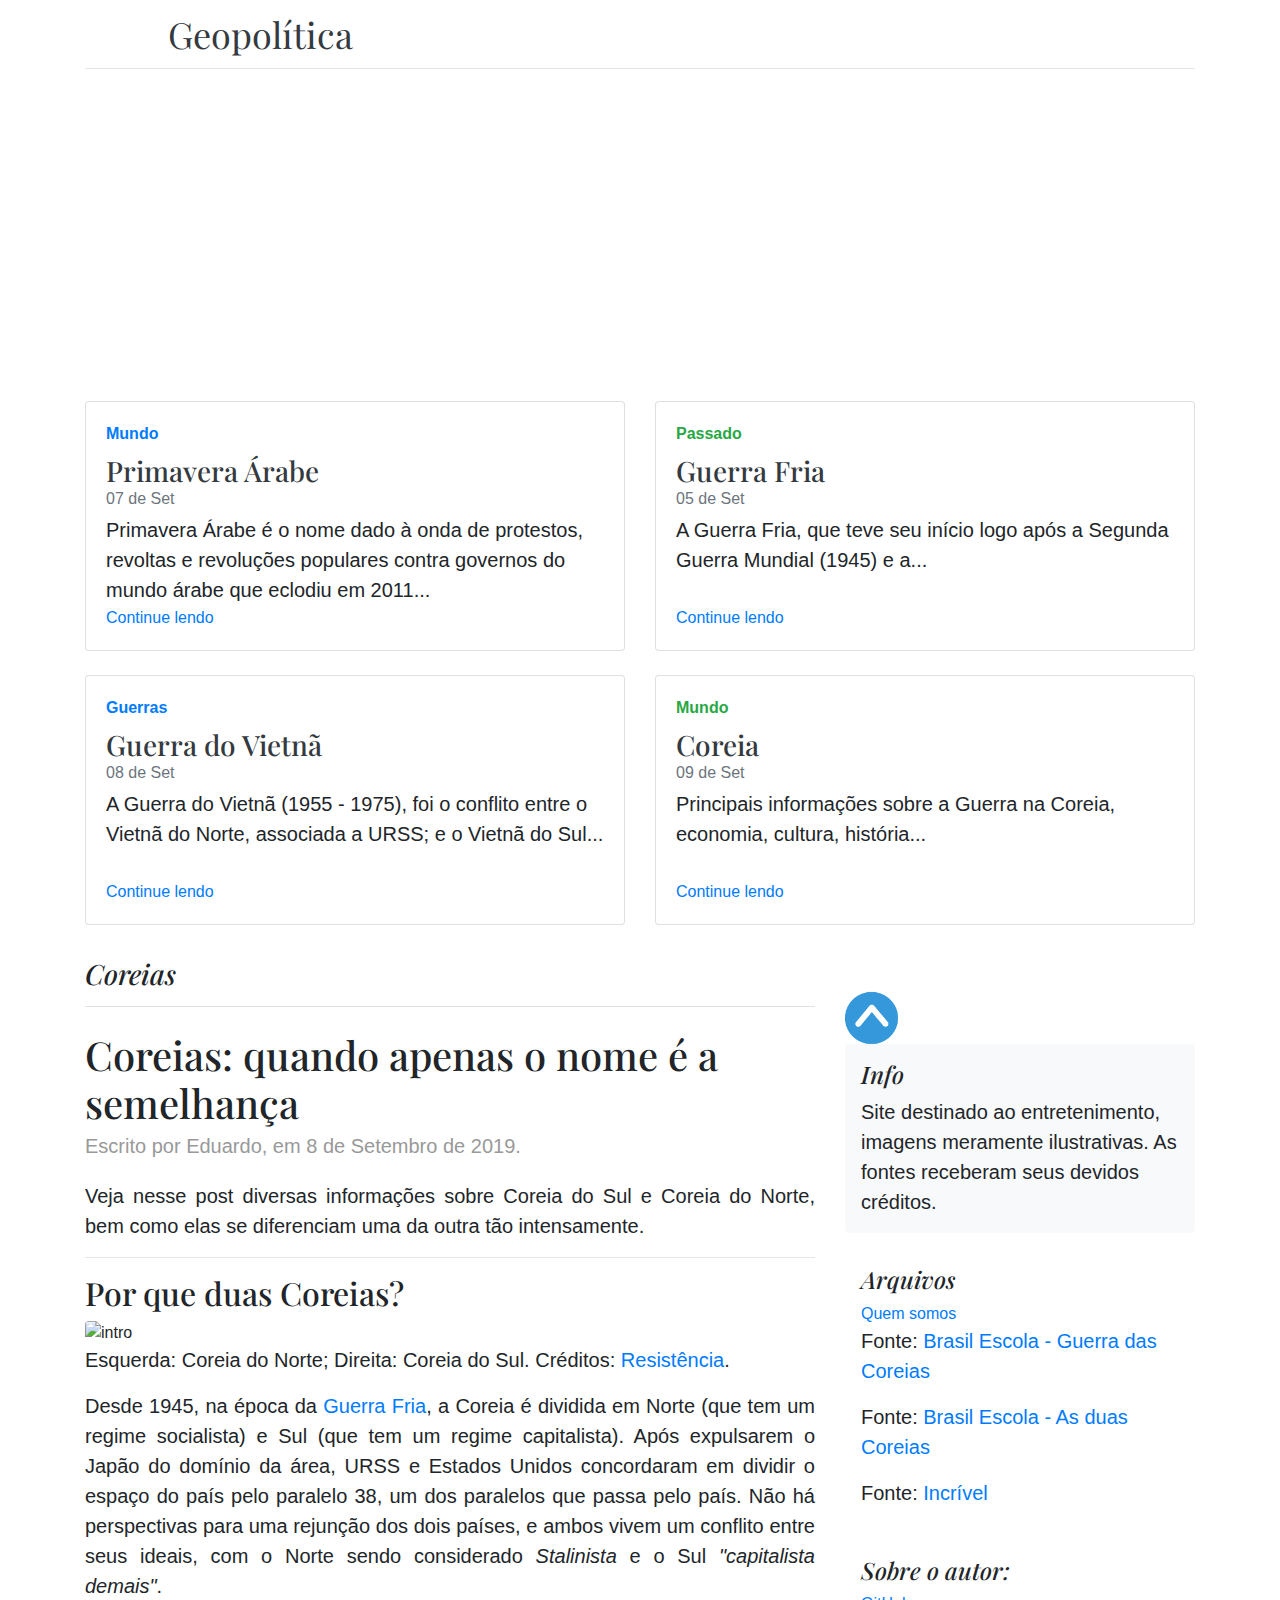
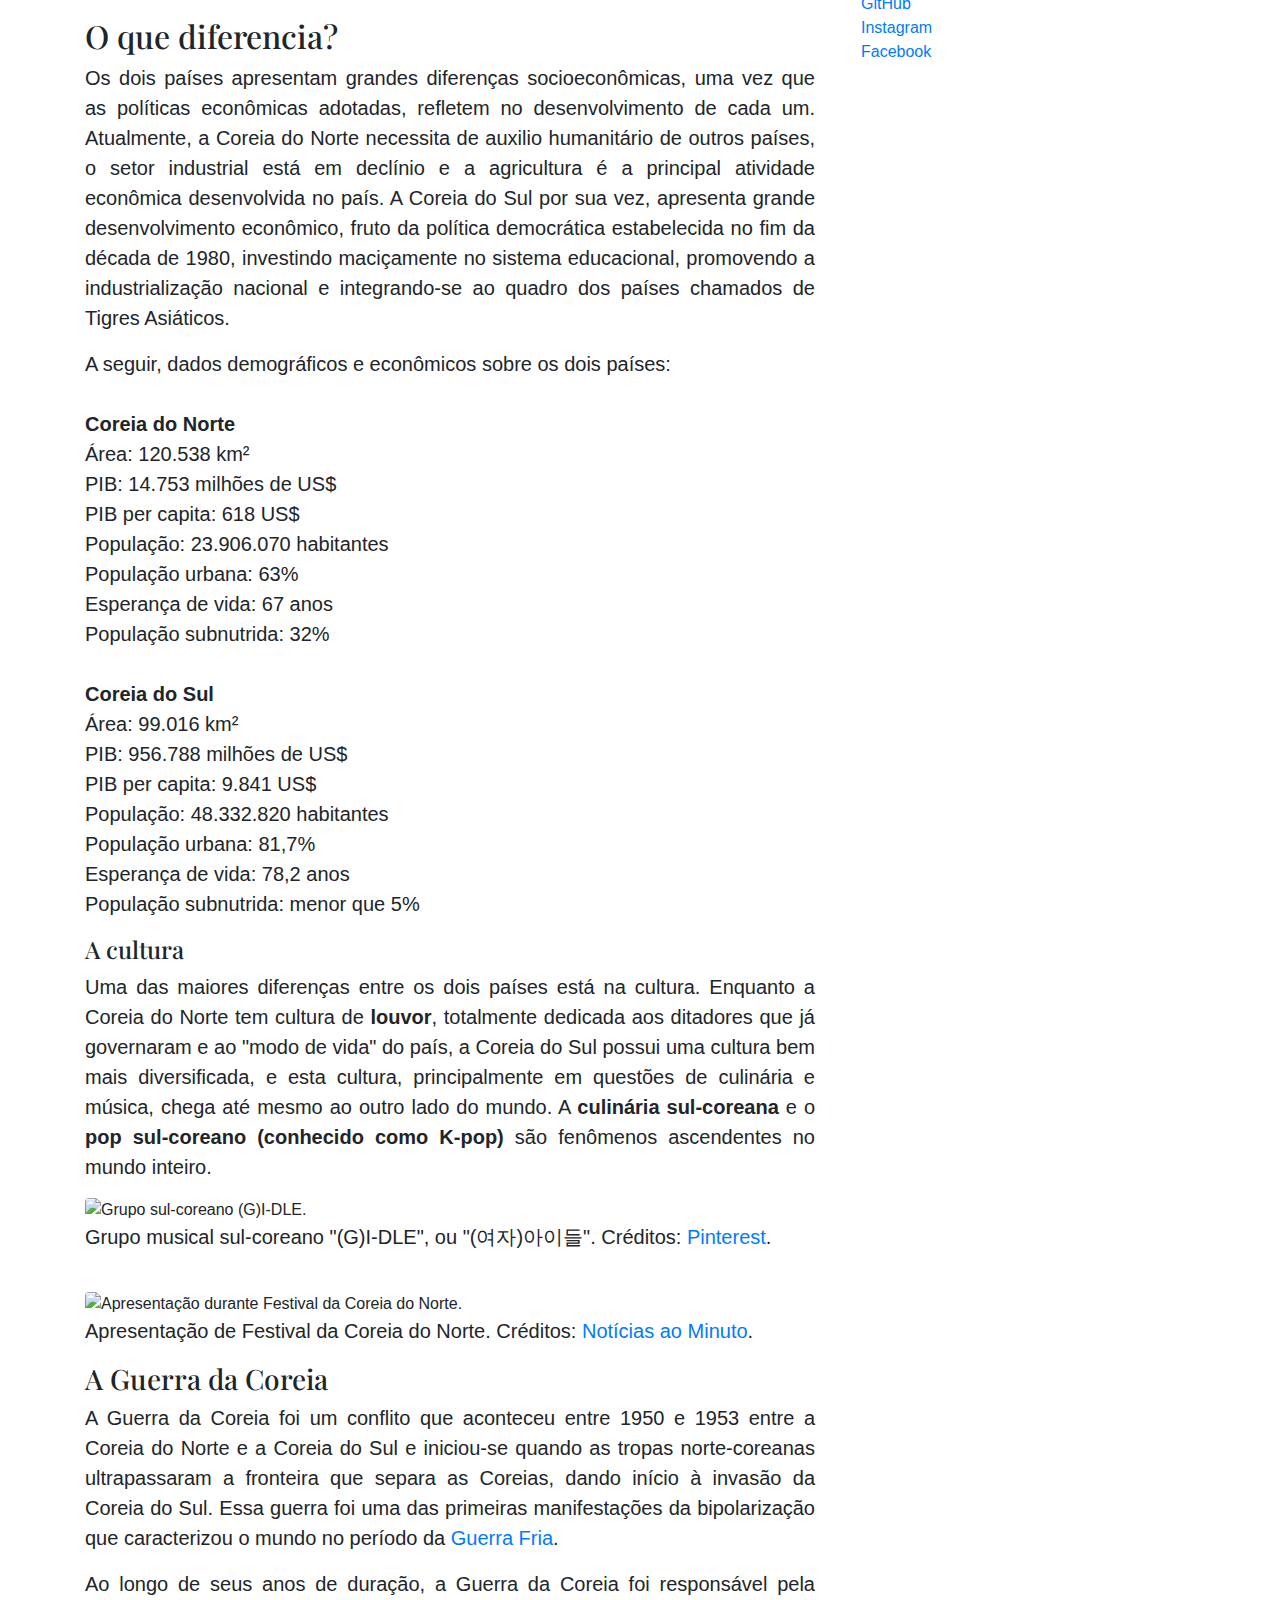
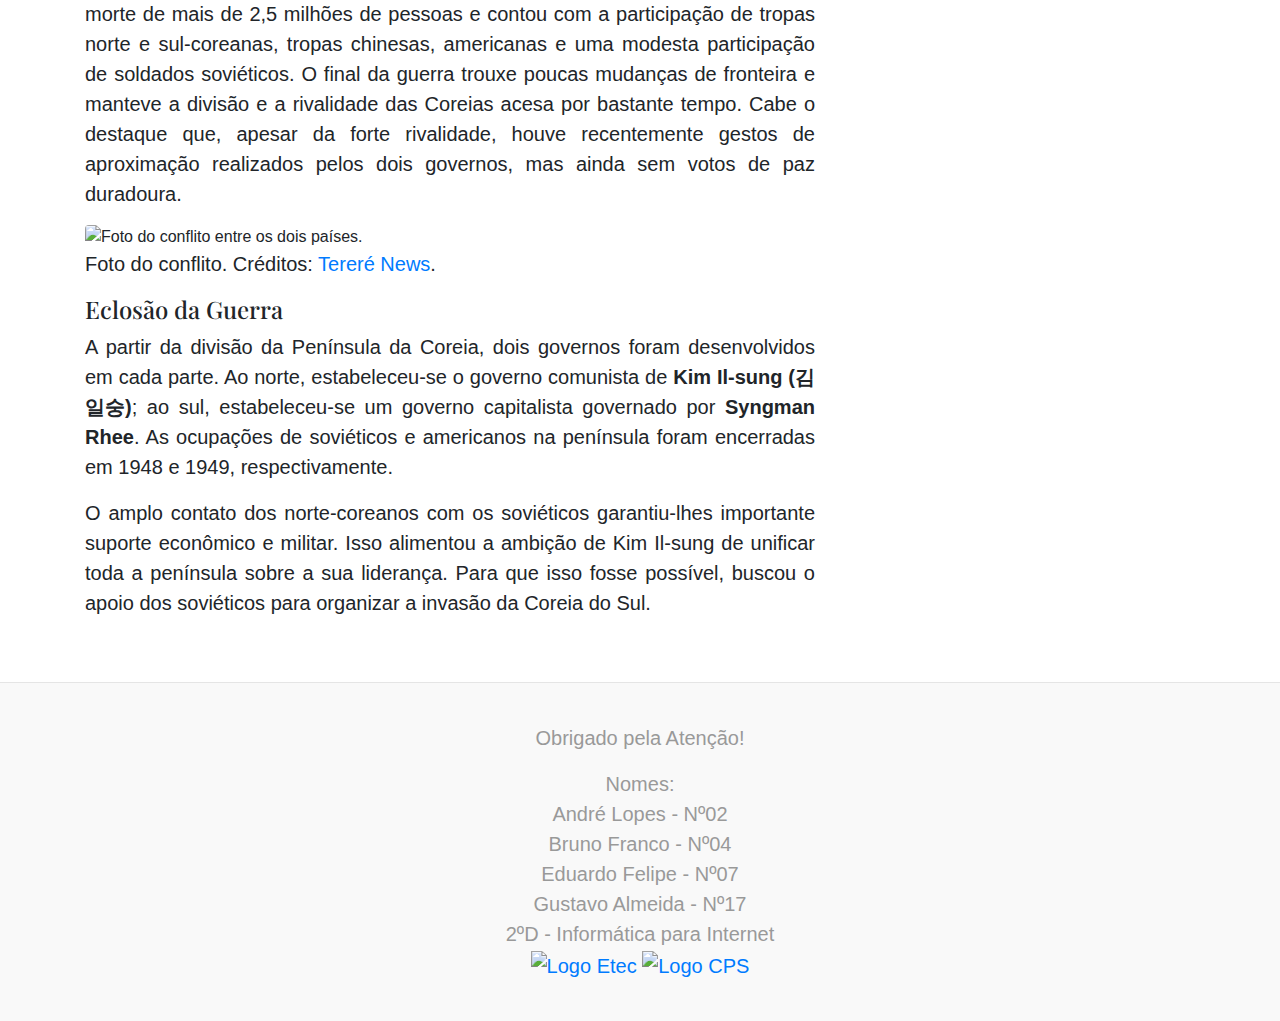
==== coreias.html @ 7f93b77e "Add files via upload" ====
<!doctype html>
<html lang="pt-br">
  <head>
    <meta charset="utf-8">
    <meta name="viewport" content="width=device-width, initial-scale=1, shrink-to-fit=no">
    <meta name="viewport" content="width=device-width, initial-scale=1, maximum-scale=1, user-scalable=no">
    <link rel="icon" href="https://cdn.pixabay.com/photo/2014/03/25/16/26/globe-297082_960_720.png">
    <title>Geopolítica</title>
    <link href="https://stackpath.bootstrapcdn.com/bootstrap/4.1.3/css/bootstrap.min.css" rel="stylesheet">
    <link href="https://fonts.googleapis.com/css?family=Playfair+Display:700,900" rel="stylesheet">
    <link href="design.css" rel="stylesheet">
  </head>
  <body>
    <div class="container">
      <header class="blog-header py-3">
        <div class="row flex-nowrap justify-content-between align-items-center">
          <div align="center" class="col-4 text-center">
            <a class="blog-header-logo text-dark" href="#">Geopolítica</a>
          </div>
        </div>
      </header>
      <br>
      <div class="jumbotron p-3 p-md-5 text-white rounded bg-transparent bg-img">
        <div class="col-md-6 px-0">
          <h1 class="display-4 font-italic">Introdução</h1>
          <p class="lead my-3">Site destinado aos principais fatos ocorridos dentro da Geopolítica, veja abaixo os principais posts.</p>
          <p class="lead mb-0"><a href="index.html#intro" class="text-white font-weight-bold">Continue lendo...</a></p>
        </div>
      </div>
      <div class="row mb-2">
        <div class="col-md-6">
          <div class="card flex-md-row mb-4 shadow-sm h-md-250">
            <div class="card-body d-flex flex-column align-items-start">
              <strong class="d-inline-block mb-2 text-primary">Mundo</strong>
              <h3 class="mb-0">
                <a class="text-dark" href="primavera.html#intro">Primavera Árabe</a>
              </h3>
              <div class="mb-1 text-muted">07 de Set</div>
              <p class="card-text mb-auto">Primavera Árabe é o nome dado à onda de protestos, revoltas e revoluções populares contra governos do mundo árabe que eclodiu em 2011...</p>
              <a href="primavera.html#intro">Continue lendo</a>
            </div>
            <img class="card-img-right flex-auto d-none d-lg-block" data-src="holder.js/200x250?theme=thumb" alt="">
          </div>
        </div>
        <div class="col-md-6">
          <div class="card flex-md-row mb-4 shadow-sm h-md-250">
            <div class="card-body d-flex flex-column align-items-start">
              <strong class="d-inline-block mb-2 text-success">Passado</strong>
              <h3 class="mb-0">
                <a class="text-dark" href="#intro">Guerra Fria</a>
              </h3>
              <div class="mb-1 text-muted">05 de Set</div>
              <p class="card-text mb-auto">A Guerra Fria, que teve seu início logo após a Segunda Guerra Mundial (1945) e a...</p>
              <a href="#intro">Continue lendo</a>
            </div>
            <img class="card-img-right flex-auto d-none d-lg-block" data-src="holder.js/200x250?theme=thumb" alt="">
          </div>
        </div>
        <div class="col-md-6">
          <div class="card flex-md-row mb-4 shadow-sm h-md-250">
            <div class="card-body d-flex flex-column align-items-start">
              <strong class="d-inline-block mb-2 text-primary">Guerras</strong>
              <h3 class="mb-0">
                <a class="text-dark" href="vietna.htm#intro">Guerra do Vietnã</a>
              </h3>
              <div class="mb-1 text-muted">08 de Set</div>
              <p class="card-text mb-auto">A Guerra do Vietnã (1955 - 1975), foi o conflito entre o Vietnã do Norte, associada a URSS; e o Vietnã do Sul...</p>
              <a href="vietna.htm#intro">Continue lendo</a>
            </div>
            <img class="card-img-right flex-auto d-none d-lg-block" data-src="holder.js/200x250?theme=thumb" alt="">
          </div>
        </div>
        <div class="col-md-6">
          <div class="card flex-md-row mb-4 shadow-sm h-md-250">
            <div class="card-body d-flex flex-column align-items-start">
              <strong class="d-inline-block mb-2 text-success">Mundo</strong>
              <h3 class="mb-0">
                <a class="text-dark" href="#">Coreia</a>
              </h3>
              <div class="mb-1 text-muted">09 de Set</div>
              <p class="card-text mb-auto">Principais informações sobre a Guerra na Coreia, economia, cultura, história...</p>
              <a href="#">Continue lendo</a>
            </div>
            <img class="card-img-right flex-auto d-none d-lg-block" data-src="holder.js/200x250?theme=thumb" alt="">
          </div>
        </div>
      </div>
    </div>
    <main role="main" class="container">
      <div class="row">
        <div class="col-md-8
        -main">
          <h3 id="intro" class="pb-3 mb-4 font-italic border-bottom">
            Coreias
          </h3>
          <div class="blog-post">
            <h2 class="blog-post-title">Coreias: quando apenas o nome é a semelhança</h2>
            <p class="blog-post-meta">Escrito por Eduardo, em 8 de Setembro de 2019.</p>
            <p  class="text">Veja nesse post diversas informações sobre Coreia do Sul e Coreia do Norte, bem como elas se diferenciam uma da outra tão intensamente.</p>
            <hr>
            <p></p>
            <blockquote>
              <h2>Por que duas Coreias?</h2>
              <img src="https://www.resistencia.cc/wp-content/uploads/2018/08/Bandeiras-coreias.jpg" style="width:100%;" class="rounded float-left" alt="intro"><p>Esquerda: Coreia do Norte; Direita: Coreia do Sul. Créditos: <a href="https://resistencia.cc">Resistência</a>.</p>
              <p class="text">Desde 1945, na época da <a class="link" href="guerrafria.html">Guerra Fria</a>, a Coreia é dividida em Norte (que tem um regime socialista) e Sul (que tem um regime capitalista). Após expulsarem o Japão do domínio da área, URSS e Estados Unidos concordaram em dividir o espaço do país pelo paralelo 38, um dos paralelos que passa pelo país. Não há perspectivas para uma rejunção dos dois países, e ambos vivem um conflito entre seus ideais, com o Norte sendo considerado <i>Stalinista</i> e o Sul <i>"capitalista demais"</i>.</p>
            </blockquote>
            <h2>O que diferencia?</h2>
            <p class="text">Os dois países apresentam grandes diferenças socioeconômicas, uma vez que as políticas econômicas adotadas, refletem no desenvolvimento de cada um. Atualmente, a Coreia do Norte necessita de auxilio humanitário de outros países, o setor industrial está em declínio e a agricultura é a principal atividade econômica desenvolvida no país. A Coreia do Sul por sua vez, apresenta grande desenvolvimento econômico, fruto da política democrática estabelecida no fim da década de 1980, investindo maciçamente no sistema educacional, promovendo a industrialização nacional e integrando-se ao quadro dos países chamados de Tigres Asiáticos.</p>
            <p class="text">A seguir, dados demográficos e econômicos sobre os dois países:<br><br>
                <strong>Coreia do Norte</strong><br>
Área: 120.538 km²<br>
PIB: 14.753 milhões de US$<br>
PIB per capita: 618 US$<br>
População: 23.906.070 habitantes<br>
População urbana: 63%<br>
Esperança de vida: 67 anos<br>
População subnutrida: 32%<br><br>

<strong>Coreia do Sul</strong><br>
Área: 99.016 km²<br>
PIB: 956.788 milhões de US$<br>
PIB per capita: 9.841 US$<br>
População: 48.332.820 habitantes<br>
População urbana: 81,7%<br>
Esperança de vida: 78,2 anos<br>
População subnutrida: menor que 5%<br>
            </p>
            <h4>A cultura</h4>
            <p class="text">Uma das maiores diferenças entre os dois países está na cultura. Enquanto a Coreia do Norte tem cultura de <strong>louvor</strong>, totalmente dedicada aos ditadores que já governaram e ao "modo de vida" do país, a Coreia do Sul possui uma cultura bem mais diversificada, e esta cultura, principalmente em questões de culinária e música, chega até mesmo ao outro lado do mundo. A <strong>culinária sul-coreana</strong> e o <strong> pop sul-coreano (conhecido como K-pop)</strong> são fenômenos ascendentes no mundo inteiro.</p>
            <img src="https://i.pinimg.com/originals/e9/2c/f9/e92cf9530a9d208cb6b0cfcf9f323796.jpg" style="width:100%;" class="rounded float-left" alt="Grupo sul-coreano (G)I-DLE."><p>Grupo musical sul-coreano "(G)I-DLE", ou "(여자)아이들". Créditos: <a href="https://www.google.com.br/url?sa=i&rct=j&q=&esrc=s&source=images&cd=&cad=rja&uact=8&ved=2ahUKEwiR_KntlMXkAhUlGbkGHSYqDPcQjB16BAgBEAM&url=https%3A%2F%2Fwww.pinterest.com%2Fpin%2F13299761385044743%2F&psig=AOvVaw2mPbYaSmJeDIzWwN3PWgAa&ust=1568166891118834">Pinterest</a>.</p><br>
            <img src="https://media-manager.noticiasaominuto.com/1920/16440539.jpg" style="width: 100%" class="rounded float-left" alt="Apresentação durante Festival da Coreia do Norte."><p>Apresentação de Festival da Coreia do Norte. Créditos: <a class="link" href=https://www.google.com.br/url?sa=i&rct=j&q=&esrc=s&source=images&cd=&cad=rja&uact=8&ved=2ahUKEwiF8qSTlsXkAhV-HbkGHao5DUQQjB16BAgBEAM&url=https%3A%2F%2Fwww.noticiasaominuto.com%2Fmundo%2F92585%2Farranca-na-coreia-do-norte-maior-festival-de-massas-do-mundo&psig=AOvVaw3xCckmC6SMLP5MZT4uiioh&ust=1568167724814146>Notícias ao Minuto</a>.</p>
            <h3>A Guerra da Coreia</h3>
            <p class="text">A Guerra da Coreia foi um conflito que aconteceu entre 1950 e 1953 entre a Coreia do Norte e a Coreia do Sul e iniciou-se quando as tropas norte-coreanas ultrapassaram a fronteira que separa as Coreias, dando início à invasão da Coreia do Sul. Essa guerra foi uma das primeiras manifestações da bipolarização que caracterizou o mundo no período da <a class="link" href="guerrafria.html">Guerra Fria</a>.</p>
            <p class="text">Ao longo de seus anos de duração, a Guerra da Coreia foi responsável pela morte de mais de 2,5 milhões de pessoas e contou com a participação de tropas norte e sul-coreanas, tropas chinesas, americanas e uma modesta participação de soldados soviéticos. O final da guerra trouxe poucas mudanças de fronteira e manteve a divisão e a rivalidade das Coreias acesa por bastante tempo. Cabe o destaque que, apesar da forte rivalidade, houve recentemente gestos de aproximação realizados pelos dois governos, mas ainda sem votos de paz duradoura.</p>
            <img src="https://www.tererenews.com/media/uploads/2017/09/guerracoreias.jpg.800x0_q85_crop.jpg" style="width: 100%" class="rounded float-left" alt="Foto do conflito entre os dois países."><p class="text">Foto do conflito. Créditos: <a class="link" href="https://www.tererenews.com/historia-da-guerra-das-coreias-saiba-mais/">Tereré News</a>.</p>
            <h4>Eclosão da Guerra</h4>
            <p class="text">A partir da divisão da Península da Coreia, dois governos foram desenvolvidos em cada parte. Ao norte, estabeleceu-se o governo comunista de <strong>Kim Il-sung (김 일숭)</strong>; ao sul, estabeleceu-se um governo capitalista governado por <strong>Syngman Rhee</strong>. As ocupações de soviéticos e americanos na península foram encerradas em 1948 e 1949, respectivamente.</p>
            <p class="text">O amplo contato dos norte-coreanos com os soviéticos garantiu-lhes importante suporte econômico e militar. Isso alimentou a ambição de Kim Il-sung de unificar toda a península sobre a sua liderança. Para que isso fosse possível, buscou o apoio dos soviéticos para organizar a invasão da Coreia do Sul.</p>
            </div>
        </div>
        <aside class="col-md-4 blog-sidebar">
          <a class="sticky-top" href="#"><img style="padding-top:10%" width="15%" src="cima.png" alt="Voltar ao topo"></a>
          <div class="p-3 mb-3 bg-light rounded">
            <h4 class="font-italic">Info</h4>
            <p class="mb-0">Site destinado ao entretenimento, imagens meramente ilustrativas. As fontes receberam seus devidos créditos.</p>
          </div>
          <div class="p-3">
            <h4 class="font-italic">Arquivos</h4>
            <ol class="list-unstyled mb-0">
              <li><a href="#creditos">Quem somos</a></li>
              <li><p>Fonte: <a href="https://brasilescola.uol.com.br/historiag/guerra-coreia.htm">Brasil Escola - Guerra das Coreias</a></p></li>
              <li><p>Fonte: <a href="https://brasilescola.uol.com.br/geografia/as-duas-coreias.htm">Brasil Escola - As duas Coreias</a></p></li>
              <li><p>Fonte: <a href="https://incrivel.club/admiracao-lugares/15-mudancas-impactantes-na-coreia-do-norte-e-coreia-do-sul-em-70-anos-de-sua-separacao-298760/">Incrível</a></p></li>
            </ol>
          </div>
          <div class="p-3">
            <h4 class="font-italic">Sobre o autor:</h4>
            <ol class="list-unstyled">
              <li><a href="https://github.com/Guhma">GitHub</a></li>
              <li><a href="https://www.instagram.com/guhmaaa/">Instagram</a></li>
              <li><a href="https://facebook.com/guhma09">Facebook</a></li>
            </ol>
          </div>
        </aside>
      </div>
    </main>
    <footer class="blog-footer">
      <p>Obrigado pela Atenção!</p>
      <p id="creditos">Nomes:<br>
        André Lopes - Nº02<br>
        Bruno Franco - Nº04<br>
        Eduardo Felipe - Nº07<br>
        Gustavo Almeida - Nº17<br>
        2ºD - Informática para Internet<br>
      <a href="https://www.etevav.com.br/"><img width="8%" src="http://etevav.com.br/new1/wp-content/uploads/2016/04/logo.png" alt="Logo Etec"></a>
      <a href="https://www.cps.sp.gov.br/"><img width="20%" src="https://static.wixstatic.com/media/3dc294_c1004eea2aba443b882187fe74824852~mv2.png/v1/fill/w_792,h_191,al_c,q_80,usm_0.66_1.00_0.01/Logo%20CPS%20-%20Novo.webp" alt="Logo CPS"></a>
    </footer>
    <script>$('.carousel').carousel({
        interval: 1000
      })</script>
    <script src="https://code.jquery.com/jquery-3.3.1.slim.min.js" integrity="sha384-q8i/X+965DzO0rT7abK41JStQIAqVgRVzpbzo5smXKp4YfRvH+8abtTE1Pi6jizo" crossorigin="anonymous"></script>
  </body>
</html>
---- design.css ----
html{
  scroll-behavior: smooth;
}

.blog-header {
  line-height: 1;
  border-bottom: 1px solid #e5e5e5;
}

.blog-header-logo {
  font-family: "Playfair Display", Georgia, "Times New Roman", serif;
  font-size: 2.25rem;
}

.blog-header-logo:hover {
  text-decoration: none;
}

h1, h2, h3, h4, h5, h6 {
  font-family: "Playfair Display", Georgia, "Times New Roman", serif;
}

.text {
  text-align: justify;
}

.display-4 {
  font-size: 2.5rem;
}
@media (min-width: 768px) {
  .display-4 {
    font-size: 3rem;
  }
}

.nav-scroller {
  position: relative;
  z-index: 2;
  height: 2.75rem;
  overflow-y: hidden;
}

.nav-scroller .nav {
  display: -ms-flexbox;
  display: flex;
  -ms-flex-wrap: nowrap;
  flex-wrap: nowrap;
  padding-bottom: 1rem;
  margin-top: -1px;
  overflow-x: auto;
  text-align: center;
  white-space: nowrap;
  -webkit-overflow-scrolling: touch;
}

.nav-scroller .nav-link {
  padding-top: .75rem;
  padding-bottom: .75rem;
  font-size: .875rem;
}

.card-img-right {
  height: 100%;
  border-radius: 0 3px 3px 0;
}

.flex-auto {
  -ms-flex: 0 0 auto;
  flex: 0 0 auto;
}

.h-250 { height: 250px; }
@media (min-width: 768px) {
  .h-md-250 { height: 250px; }
}

.blog-title {
  margin-bottom: 0;
  font-size: 2rem;
  font-weight: 400;
}
.blog-description {
  font-size: 1.1rem;
  color: #999;
}

@media (min-width: 40em) {
  .blog-title {
    font-size: 3.5rem;
  }
}

.blog-pagination {
  margin-bottom: 4rem;
}
.blog-pagination > .btn {
  border-radius: 2rem;
}

.blog-post {
  margin-bottom: 4rem;
}
.blog-post-title {
  margin-bottom: .25rem;
  font-size: 2.5rem;
}
.blog-post-meta {
  margin-bottom: 1.25rem;
  color: #999;
}

.blog-footer {
  padding: 2.5rem 0;
  color: #999;
  text-align: center;
  background-color: #f9f9f9;
  border-top: .05rem solid #e5e5e5;
}
.blog-footer p:last-child {
  margin-bottom: 0;
}

.bg-img{
  background-image: url(https://s2.glbimg.com/p80xlpfRT0lXu20nHWIxG1tvQKM=/0x0:960x678/924x0/smart/filters:strip_icc/i.s3.glbimg.com/v1/AUTH_f035dd6fd91c438fa04ab718d608bbaa/internal_photos/bs/2019/P/z/XIFU24R7CRSTKnxFllUg/hands-68918-960-720.jpg);
  background-repeat: no-repeat;
  background-size: 100%;
}

p{
  font-size: 20px
}
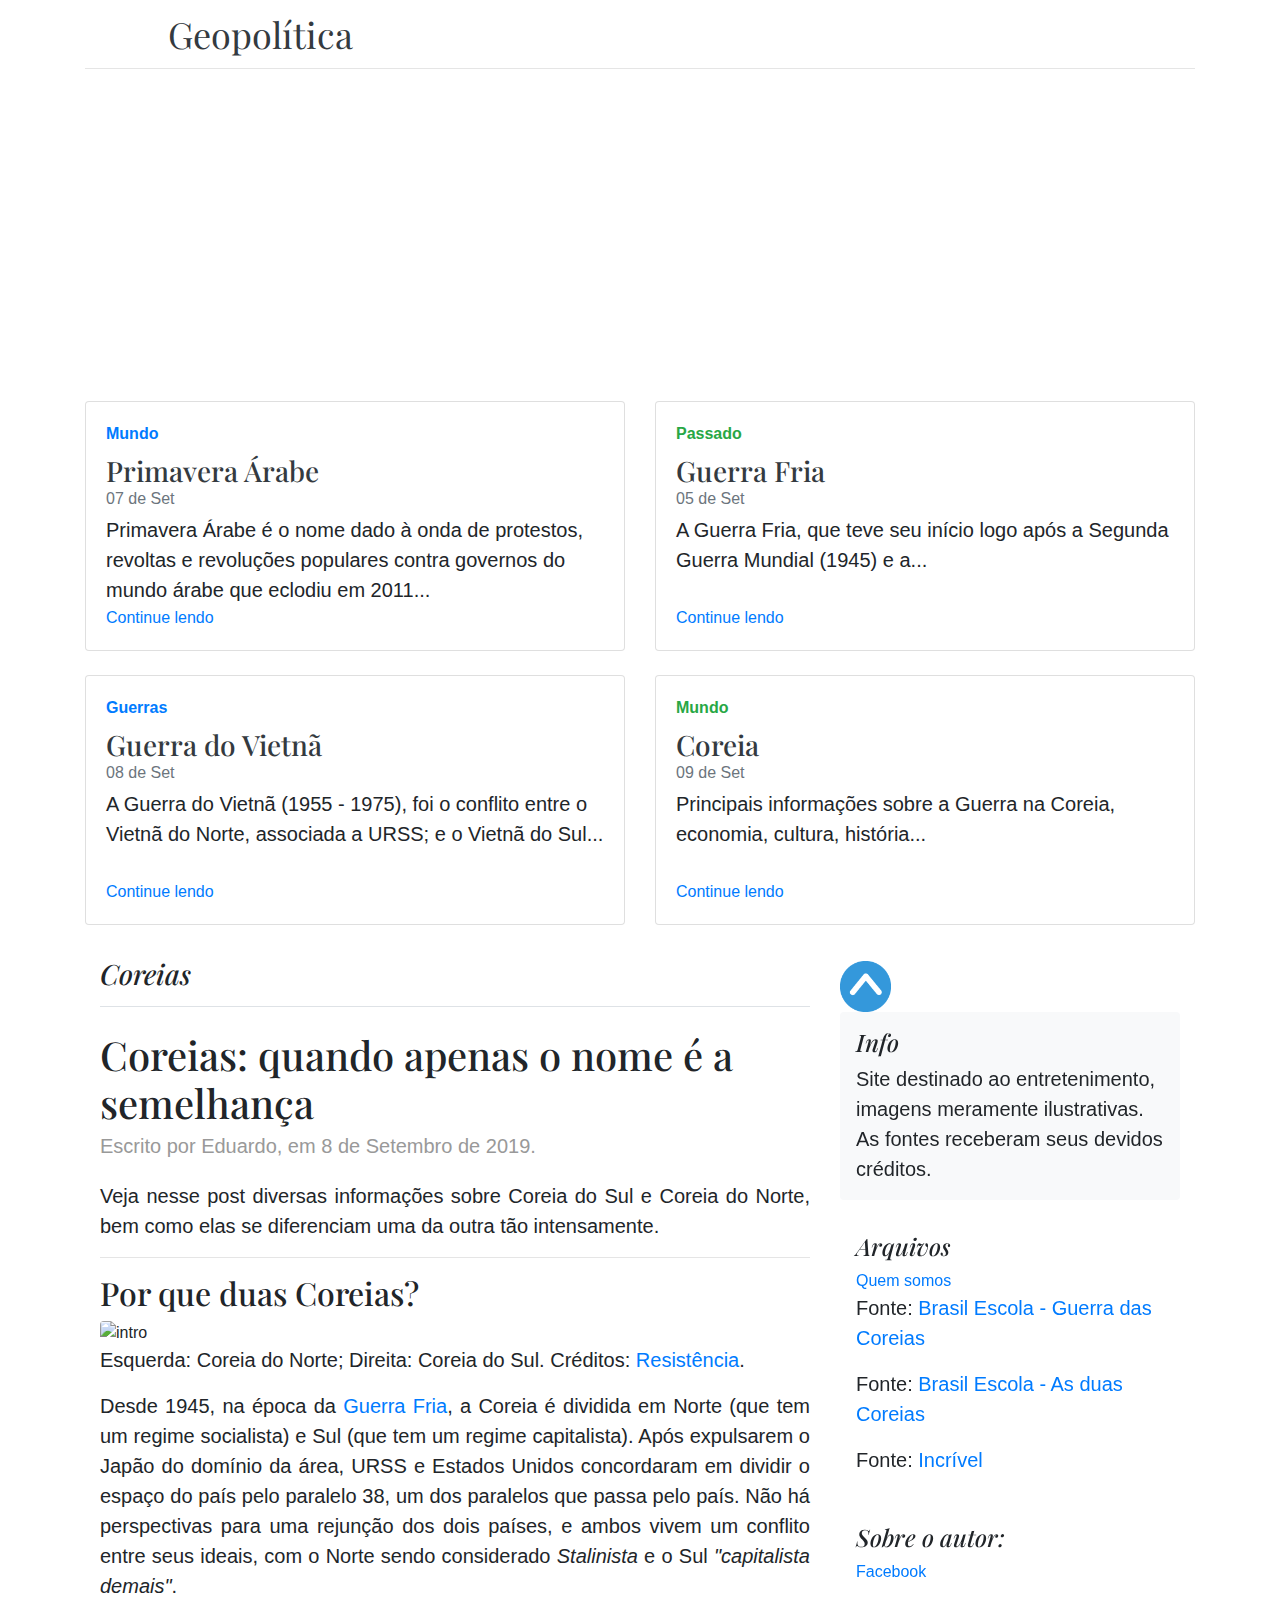
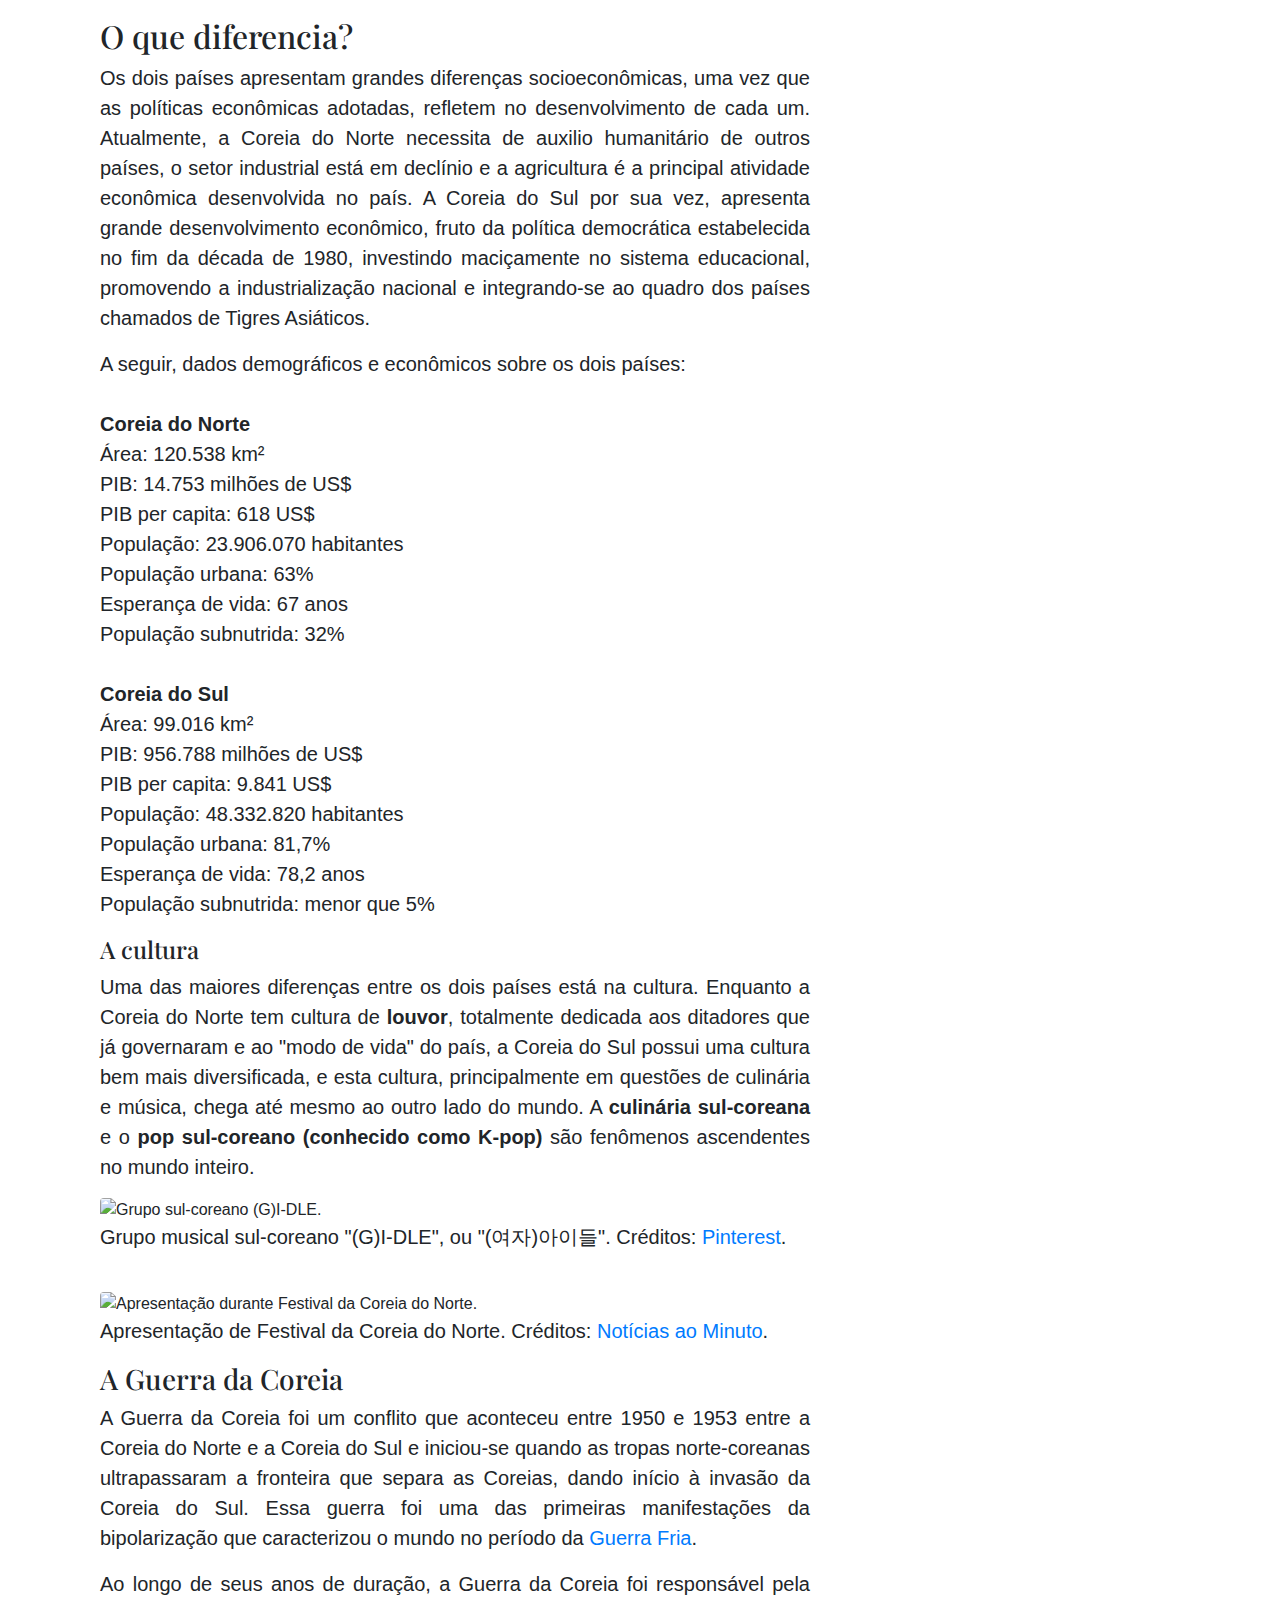
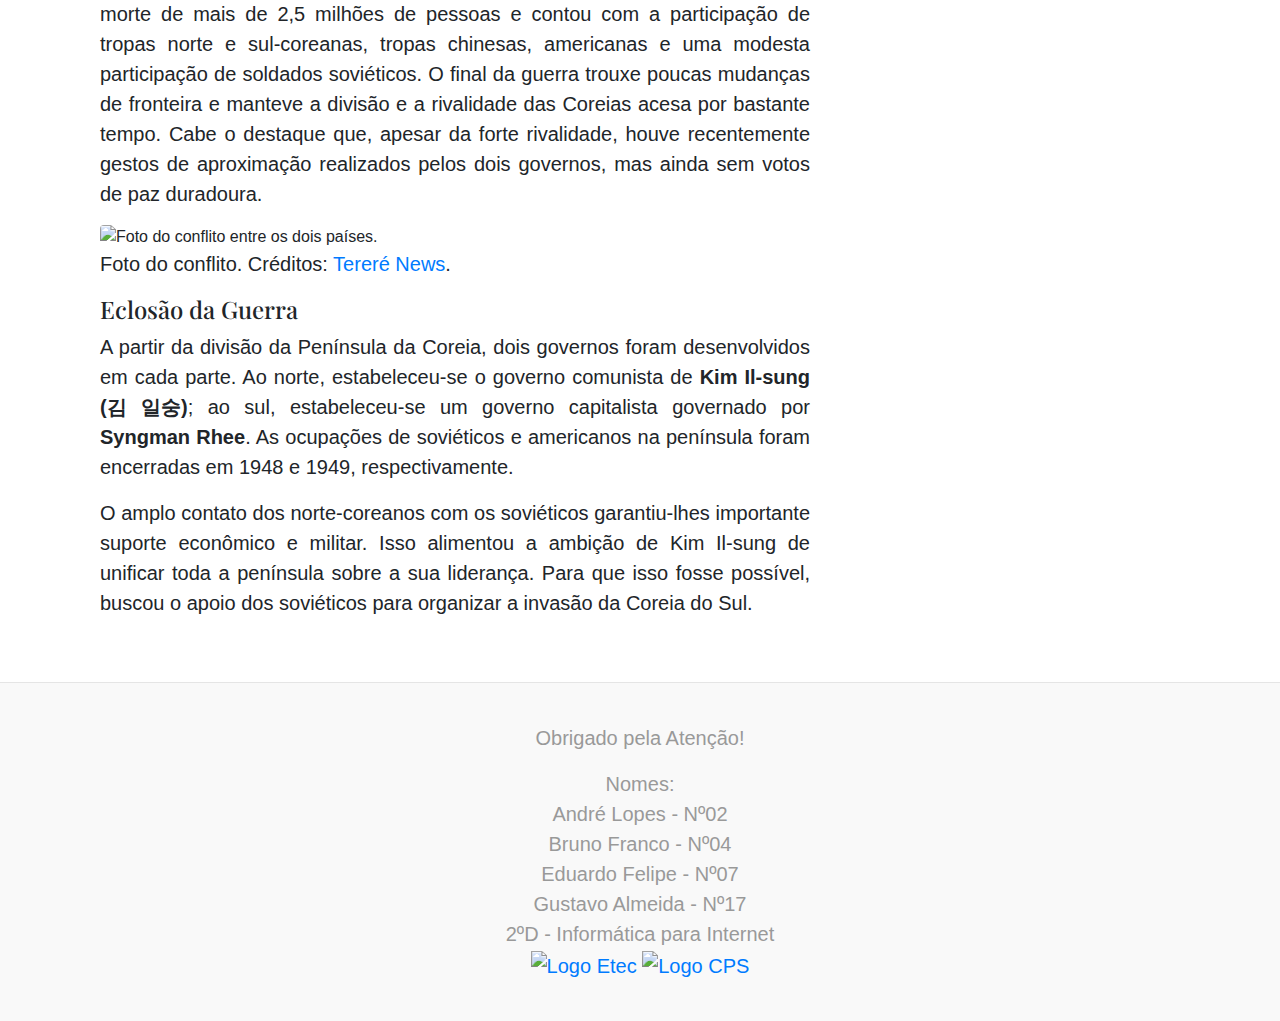
==== commit c4c3bc66: "Site pronto" ====
--- a/coreias.html
+++ b/coreias.html
@@ -47,11 +47,11 @@
             <div class="card-body d-flex flex-column align-items-start">
               <strong class="d-inline-block mb-2 text-success">Passado</strong>
               <h3 class="mb-0">
-                <a class="text-dark" href="#intro">Guerra Fria</a>
+                <a class="text-dark" href="guerrafria.html#intro">Guerra Fria</a>
               </h3>
               <div class="mb-1 text-muted">05 de Set</div>
               <p class="card-text mb-auto">A Guerra Fria, que teve seu início logo após a Segunda Guerra Mundial (1945) e a...</p>
-              <a href="#intro">Continue lendo</a>
+              <a href="guerrafria.html#intro">Continue lendo</a>
             </div>
             <img class="card-img-right flex-auto d-none d-lg-block" data-src="holder.js/200x250?theme=thumb" alt="">
           </div>
@@ -87,9 +87,29 @@
       </div>
     </div>
     <main role="main" class="container">
-      <div class="row">
-        <div class="col-md-8
-        -main">
+      <aside style="float: right" class="col-md-4 blog-sidebar fixed-bottom sticky-top posicao">
+        <a href="#"><img width="15%" style="padding-top:10%;" src="cima.png" alt="Voltar ao topo"></a>
+        <div  class="p-3 mb-3 bg-light rounded">
+          <h4 class="font-italic">Info</h4>
+          <p class="mb-0">Site destinado ao entretenimento, imagens meramente ilustrativas. As fontes receberam seus devidos créditos.</p>
+        </div>
+        <div class="p-3">
+          <h4 class="font-italic">Arquivos</h4>
+          <ol class="list-unstyled mb-0">
+            <li><a href="#creditos">Quem somos</a></li>
+            <li><p>Fonte: <a href="https://brasilescola.uol.com.br/historiag/guerra-coreia.htm">Brasil Escola - Guerra das Coreias</a></p></li>
+            <li><p>Fonte: <a href="https://brasilescola.uol.com.br/geografia/as-duas-coreias.htm">Brasil Escola - As duas Coreias</a></p></li>
+            <li><p>Fonte: <a href="https://incrivel.club/admiracao-lugares/15-mudancas-impactantes-na-coreia-do-norte-e-coreia-do-sul-em-70-anos-de-sua-separacao-298760/">Incrível</a></p></li>
+          </ol>
+        </div>
+        <div class="p-3">
+          <h4 class="font-italic">Sobre o autor:</h4>
+          <ol class="list-unstyled">
+            <li><a href="http://facebook.com/yuri.kuro2">Facebook</a></li>
+          </ol>
+        </div>
+      </aside>
+        <div class="col-md-8">
           <h3 id="intro" class="pb-3 mb-4 font-italic border-bottom">
             Coreias
           </h3>
@@ -138,31 +158,6 @@
             <p class="text">O amplo contato dos norte-coreanos com os soviéticos garantiu-lhes importante suporte econômico e militar. Isso alimentou a ambição de Kim Il-sung de unificar toda a península sobre a sua liderança. Para que isso fosse possível, buscou o apoio dos soviéticos para organizar a invasão da Coreia do Sul.</p>
             </div>
         </div>
-        <aside class="col-md-4 blog-sidebar">
-          <a class="sticky-top" href="#"><img style="padding-top:10%" width="15%" src="cima.png" alt="Voltar ao topo"></a>
-          <div class="p-3 mb-3 bg-light rounded">
-            <h4 class="font-italic">Info</h4>
-            <p class="mb-0">Site destinado ao entretenimento, imagens meramente ilustrativas. As fontes receberam seus devidos créditos.</p>
-          </div>
-          <div class="p-3">
-            <h4 class="font-italic">Arquivos</h4>
-            <ol class="list-unstyled mb-0">
-              <li><a href="#creditos">Quem somos</a></li>
-              <li><p>Fonte: <a href="https://brasilescola.uol.com.br/historiag/guerra-coreia.htm">Brasil Escola - Guerra das Coreias</a></p></li>
-              <li><p>Fonte: <a href="https://brasilescola.uol.com.br/geografia/as-duas-coreias.htm">Brasil Escola - As duas Coreias</a></p></li>
-              <li><p>Fonte: <a href="https://incrivel.club/admiracao-lugares/15-mudancas-impactantes-na-coreia-do-norte-e-coreia-do-sul-em-70-anos-de-sua-separacao-298760/">Incrível</a></p></li>
-            </ol>
-          </div>
-          <div class="p-3">
-            <h4 class="font-italic">Sobre o autor:</h4>
-            <ol class="list-unstyled">
-              <li><a href="https://github.com/Guhma">GitHub</a></li>
-              <li><a href="https://www.instagram.com/guhmaaa/">Instagram</a></li>
-              <li><a href="https://facebook.com/guhma09">Facebook</a></li>
-            </ol>
-          </div>
-        </aside>
-      </div>
     </main>
     <footer class="blog-footer">
       <p>Obrigado pela Atenção!</p>
--- a/design.css
+++ b/design.css
@@ -129,3 +129,13 @@
 p{
   font-size: 20px
 }
+
+.posicao{
+  transform: translateY(-30px);
+}
+
+@media (max-width: 800px) {
+  .posicao{
+    display: none;
+  }
+  }
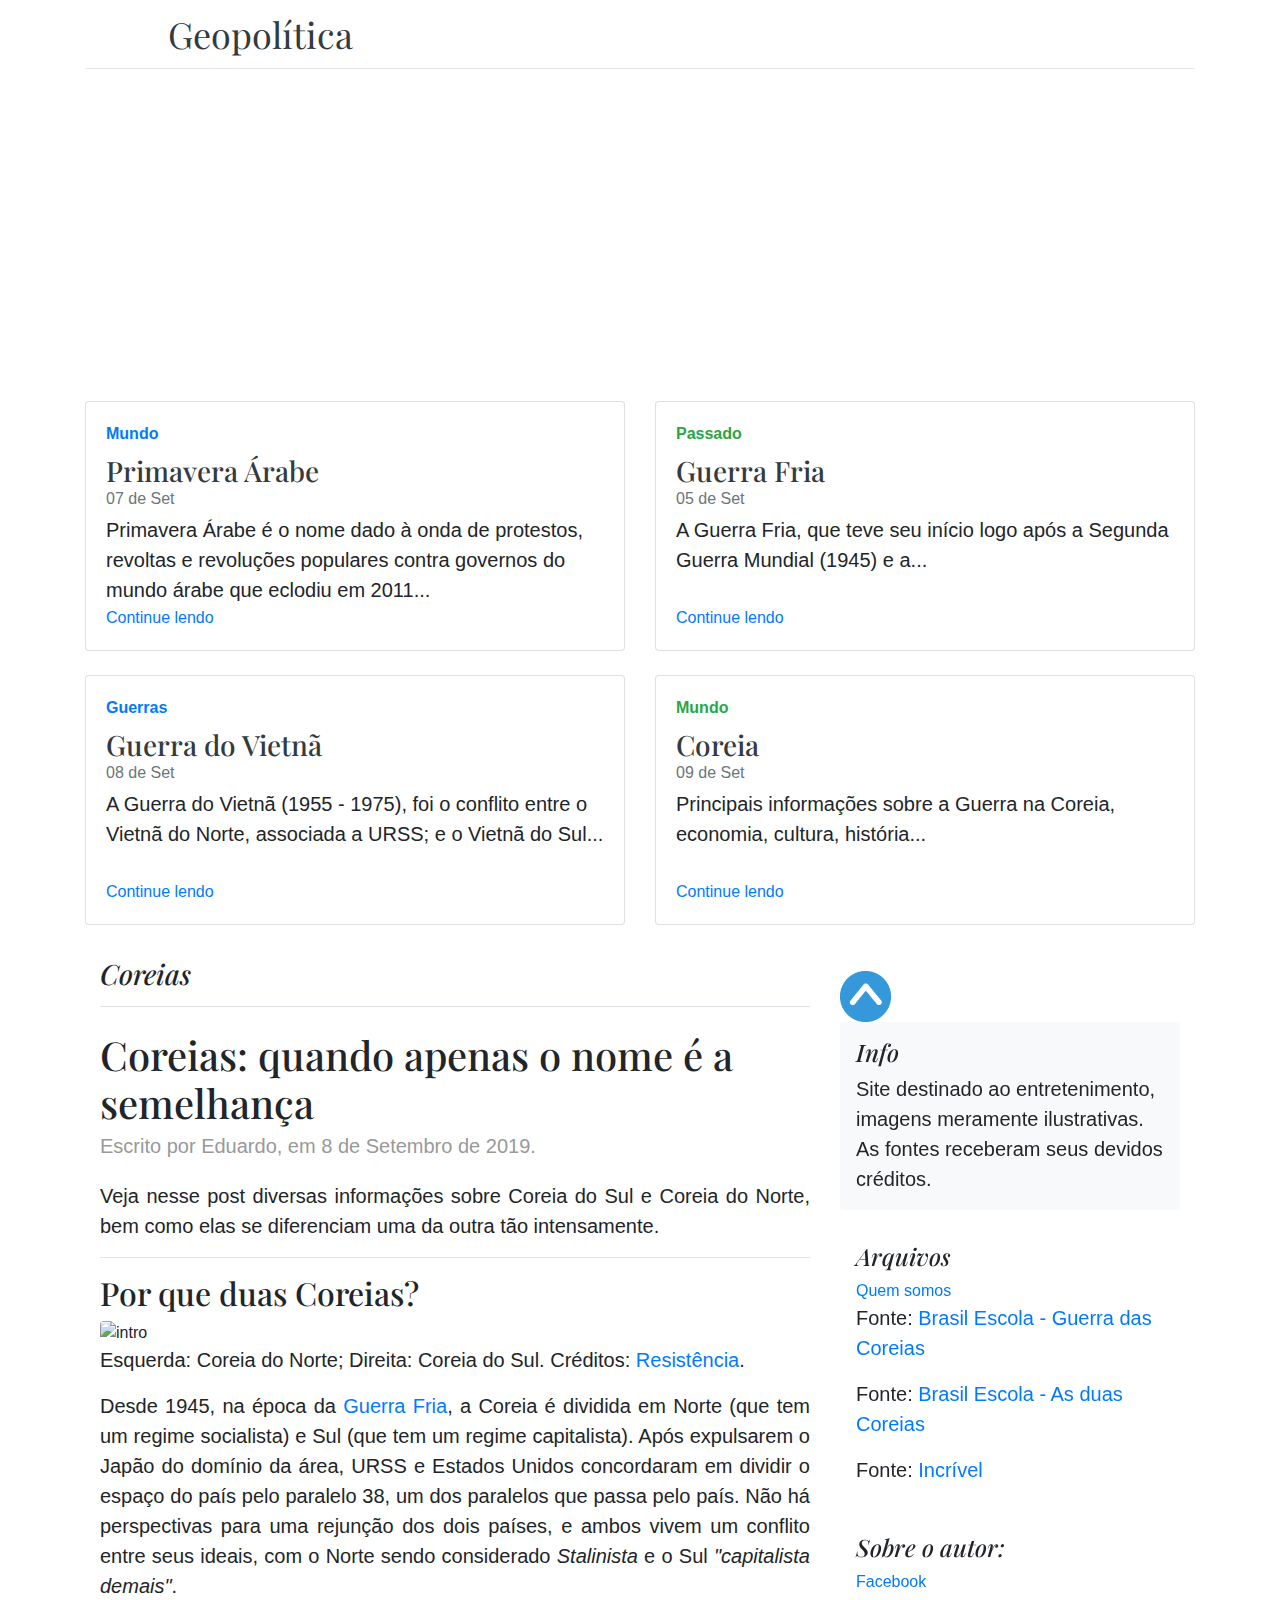
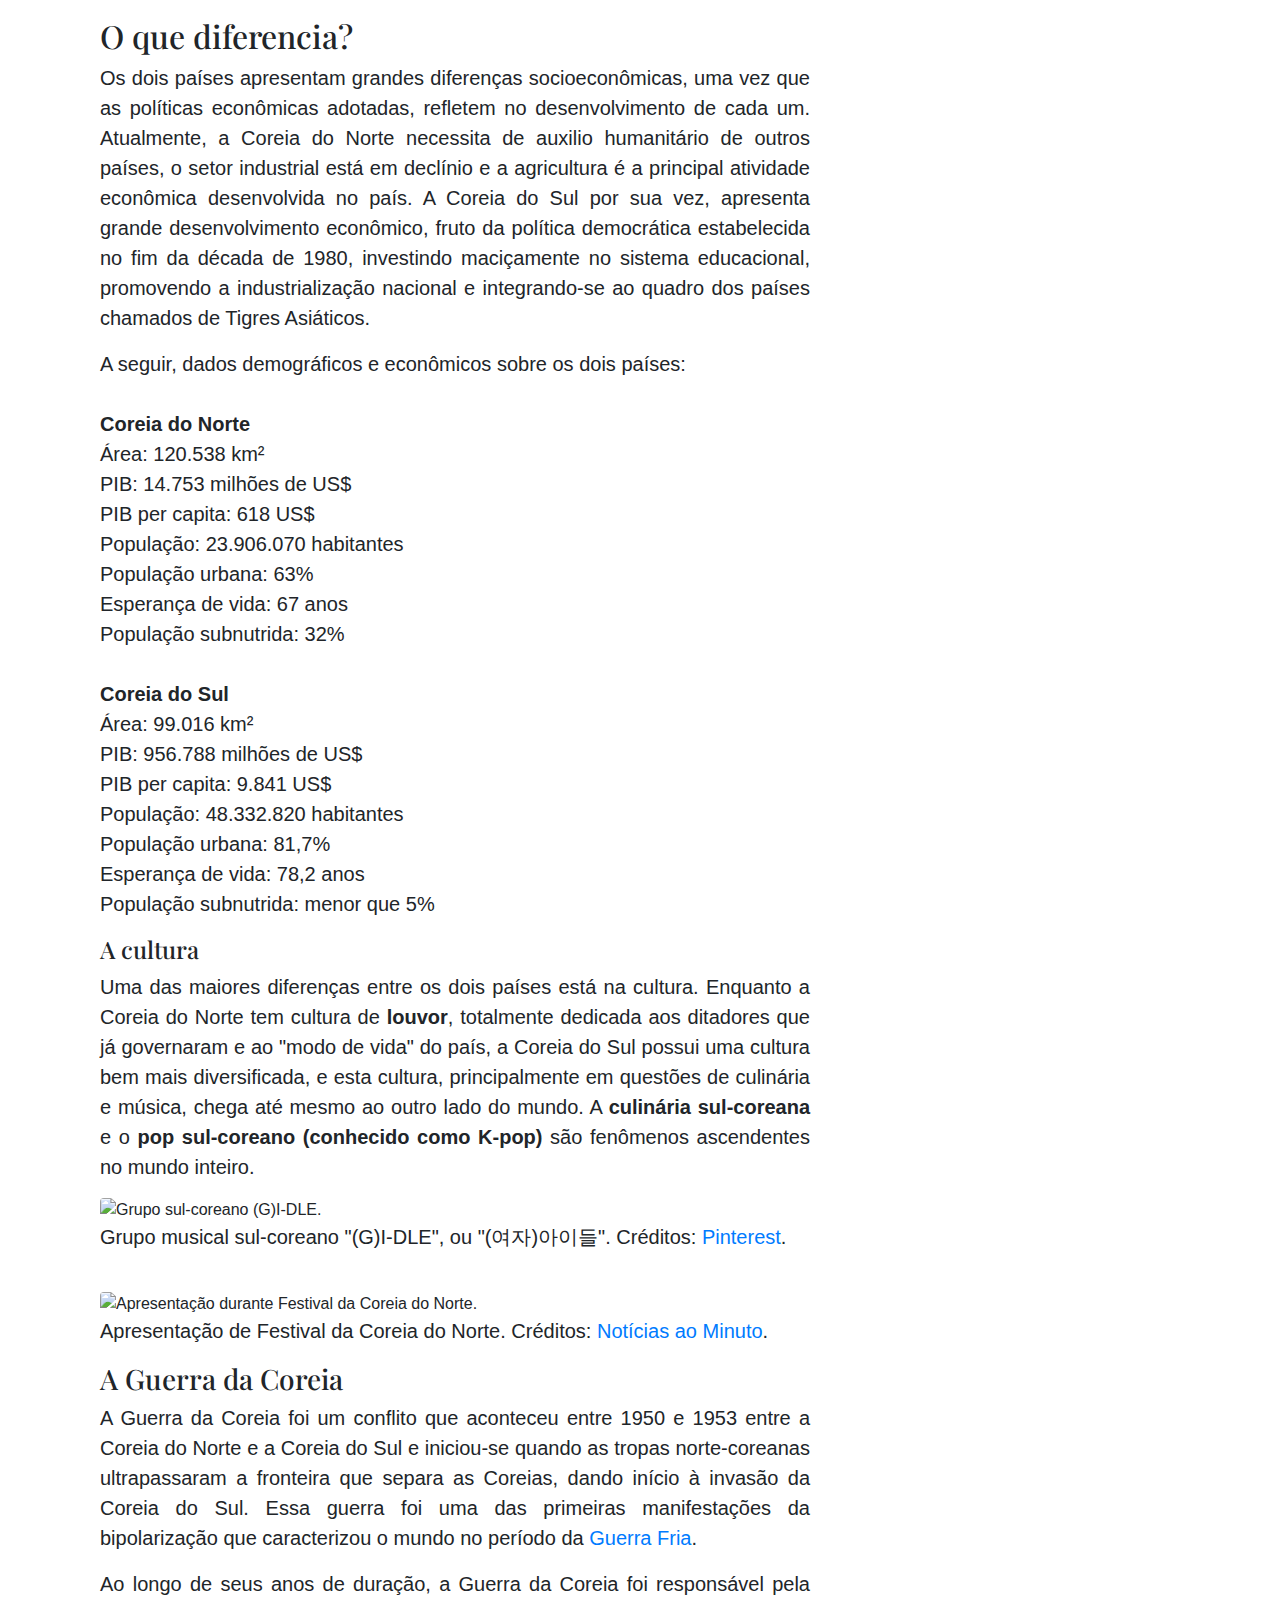
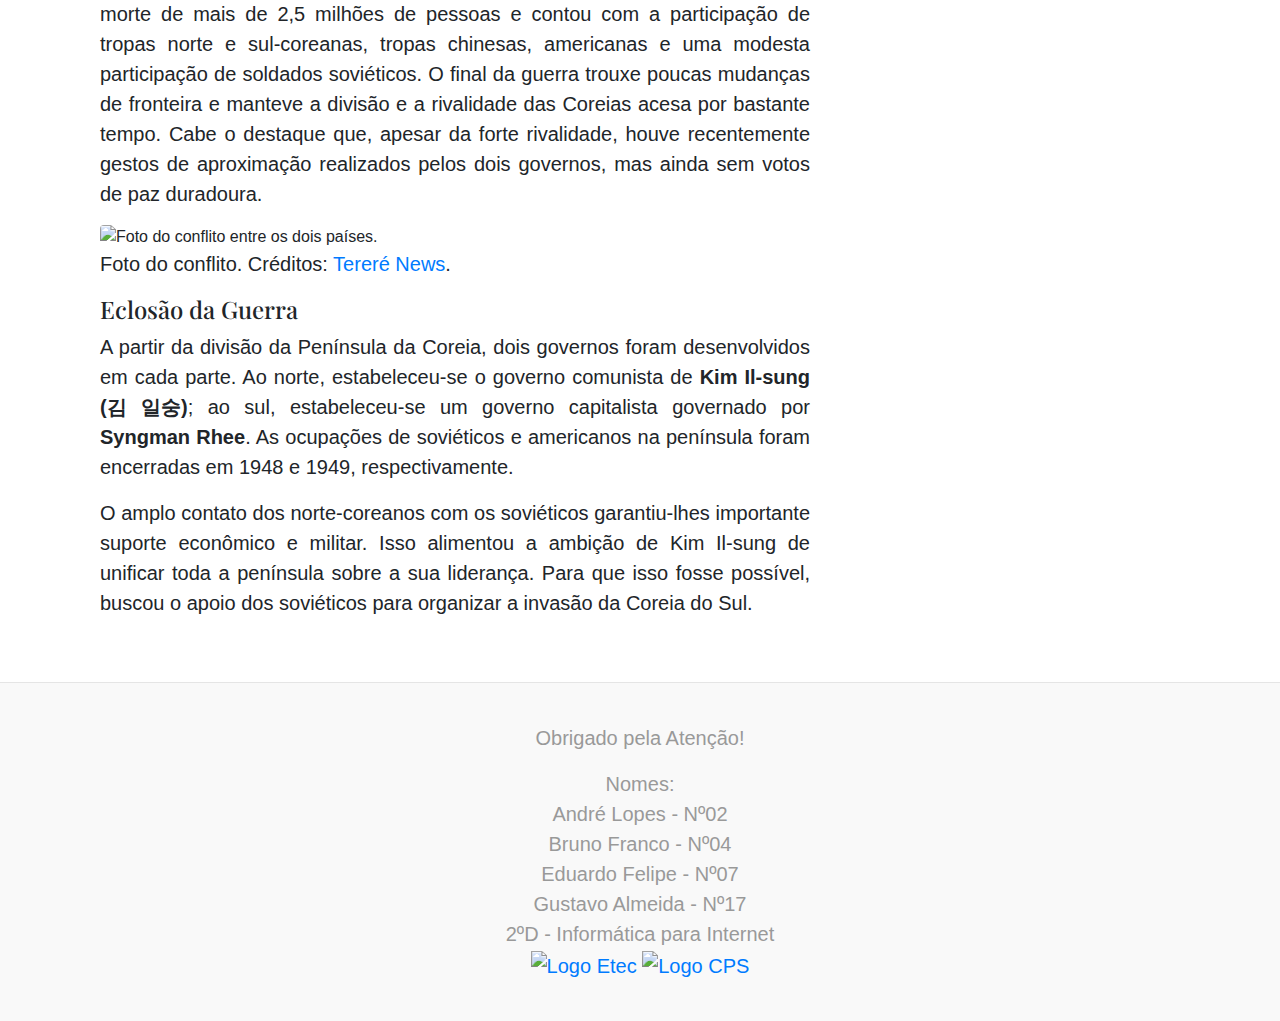
==== commit 5c8a491b: "Versão Final do site" ====
--- a/coreias.html
+++ b/coreias.html
@@ -1,3 +1,11 @@
+<!--
+André Lopes - Nº02
+Bruno Franco - Nº04
+Eduardo Felipe - Nº07
+Gustavo Almeida - Nº17
+2ºD - Informática para Internet
+!-->
+
 <!doctype html>
 <html lang="pt-br">
   <head>
@@ -15,7 +23,7 @@
       <header class="blog-header py-3">
         <div class="row flex-nowrap justify-content-between align-items-center">
           <div align="center" class="col-4 text-center">
-            <a class="blog-header-logo text-dark" href="#">Geopolítica</a>
+            <a class="blog-header-logo text-dark" href="index.html">Geopolítica</a>
           </div>
         </div>
       </header>
@@ -75,11 +83,11 @@
             <div class="card-body d-flex flex-column align-items-start">
               <strong class="d-inline-block mb-2 text-success">Mundo</strong>
               <h3 class="mb-0">
-                <a class="text-dark" href="#">Coreia</a>
+                <a class="text-dark" href="#intro">Coreia</a>
               </h3>
               <div class="mb-1 text-muted">09 de Set</div>
               <p class="card-text mb-auto">Principais informações sobre a Guerra na Coreia, economia, cultura, história...</p>
-              <a href="#">Continue lendo</a>
+              <a href="#intro">Continue lendo</a>
             </div>
             <img class="card-img-right flex-auto d-none d-lg-block" data-src="holder.js/200x250?theme=thumb" alt="">
           </div>
--- a/design.css
+++ b/design.css
@@ -1,3 +1,11 @@
+/*
+André Lopes - Nº02
+Bruno Franco - Nº04
+Eduardo Felipe - Nº07
+Gustavo Almeida - Nº17
+2ºD - Informática para Internet
+*/
+
 html{
   scroll-behavior: smooth;
 }
@@ -131,7 +139,7 @@
 }
 
 .posicao{
-  transform: translateY(-30px);
+  transform: translateY(-20px);
 }
 
 @media (max-width: 800px) {
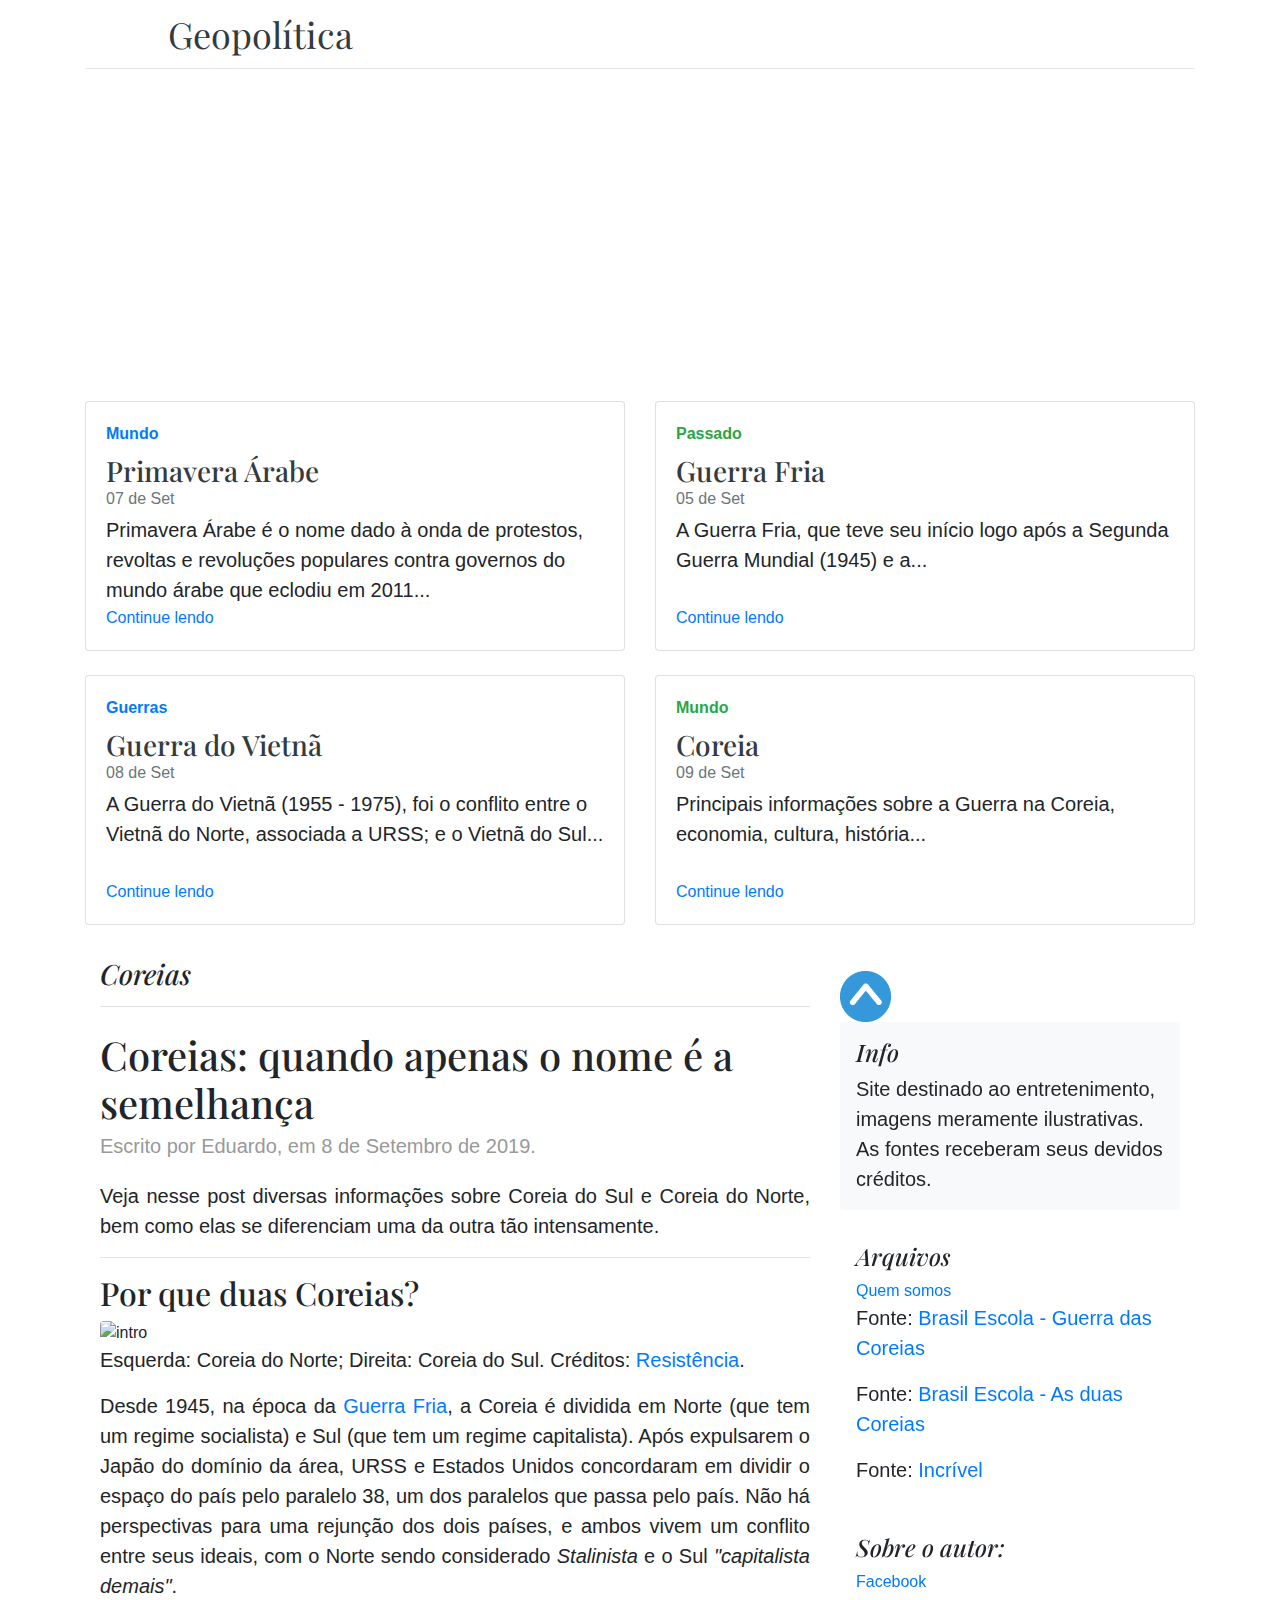
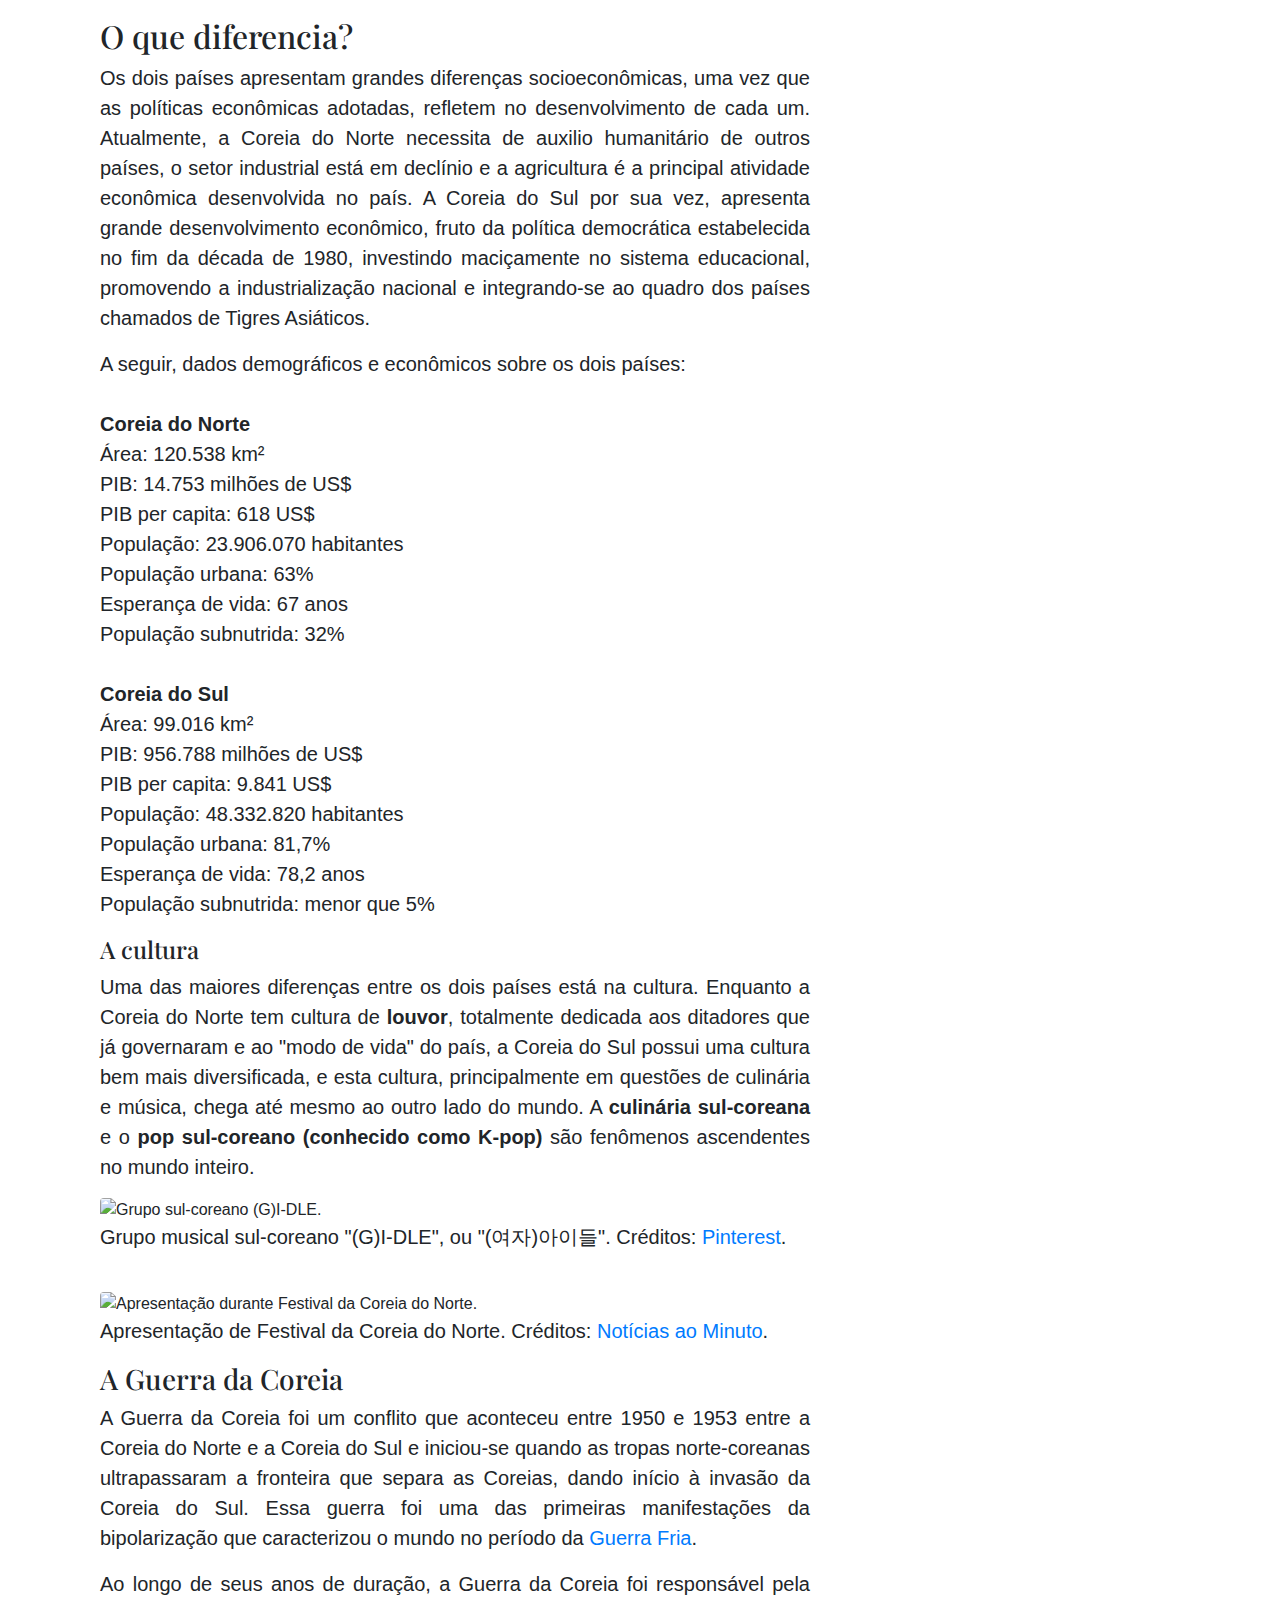
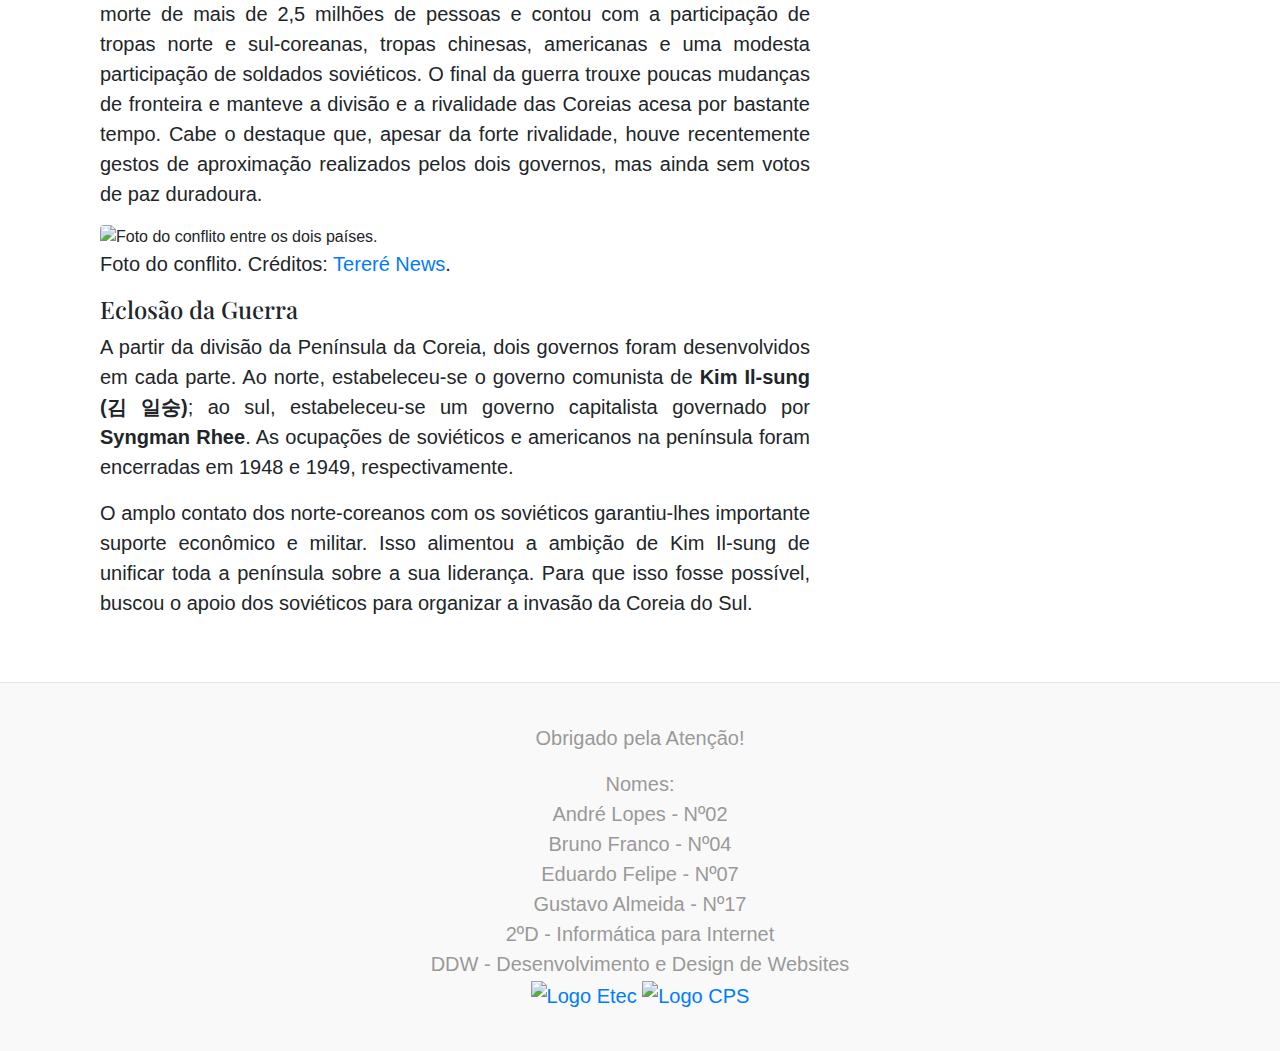
==== commit df5d1d20: "Versão Final do site." ====
--- a/coreias.html
+++ b/coreias.html
@@ -4,6 +4,7 @@
 Eduardo Felipe - Nº07
 Gustavo Almeida - Nº17
 2ºD - Informática para Internet
+DDW - Desenvolvimento e Design de Websites
 !-->
 
 <!doctype html>
@@ -175,6 +176,7 @@
         Eduardo Felipe - Nº07<br>
         Gustavo Almeida - Nº17<br>
         2ºD - Informática para Internet<br>
+        DDW - Desenvolvimento e Design de Websites<br>
       <a href="https://www.etevav.com.br/"><img width="8%" src="http://etevav.com.br/new1/wp-content/uploads/2016/04/logo.png" alt="Logo Etec"></a>
       <a href="https://www.cps.sp.gov.br/"><img width="20%" src="https://static.wixstatic.com/media/3dc294_c1004eea2aba443b882187fe74824852~mv2.png/v1/fill/w_792,h_191,al_c,q_80,usm_0.66_1.00_0.01/Logo%20CPS%20-%20Novo.webp" alt="Logo CPS"></a>
     </footer>
--- a/design.css
+++ b/design.css
@@ -4,6 +4,7 @@
 Eduardo Felipe - Nº07
 Gustavo Almeida - Nº17
 2ºD - Informática para Internet
+DDW - Desenvolvimento e Design de Websites
 */
 
 html{
